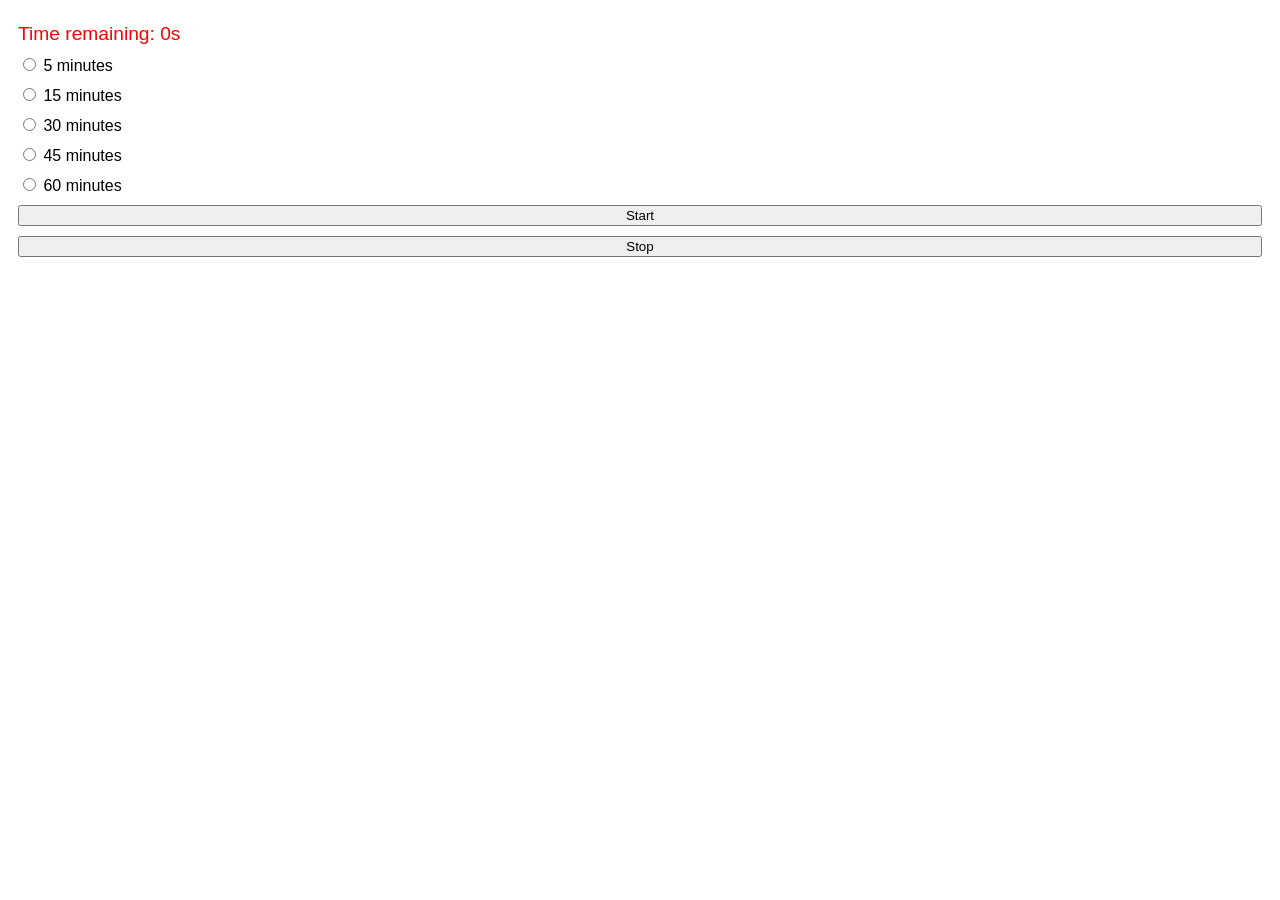
==== popup.html @ fa6963cb "Initial commit" ====
<!DOCTYPE html>
<html>
  <head>
    <style>
      body {
        font-family: Arial, sans-serif;
      }
      .container {
        display: flex;
        flex-direction: column;
        padding: 10px;
      }
      .container > * {
        margin: 5px 0;
      }
      #timer {
        font-size: 1.2em;
        color: red;
      }
    </style>
  </head>
  <body>
    <div class="container">
      <div id="timer">Time remaining: 0s</div>
      <label>
        <input type="radio" name="duration" value="5"> 5 minutes
      </label>
      <label>
        <input type="radio" name="duration" value="15"> 15 minutes
      </label>
      <label>
        <input type="radio" name="duration" value="30"> 30 minutes
      </label>
      <label>
        <input type="radio" name="duration" value="45"> 45 minutes
      </label>
      <label>
        <input type="radio" name="duration" value="60"> 60 minutes
      </label>
      <button id="start">Start</button>
      <button id="stop">Stop</button>
    </div>
    <script src="popup.js"></script>
  </body>
</html>
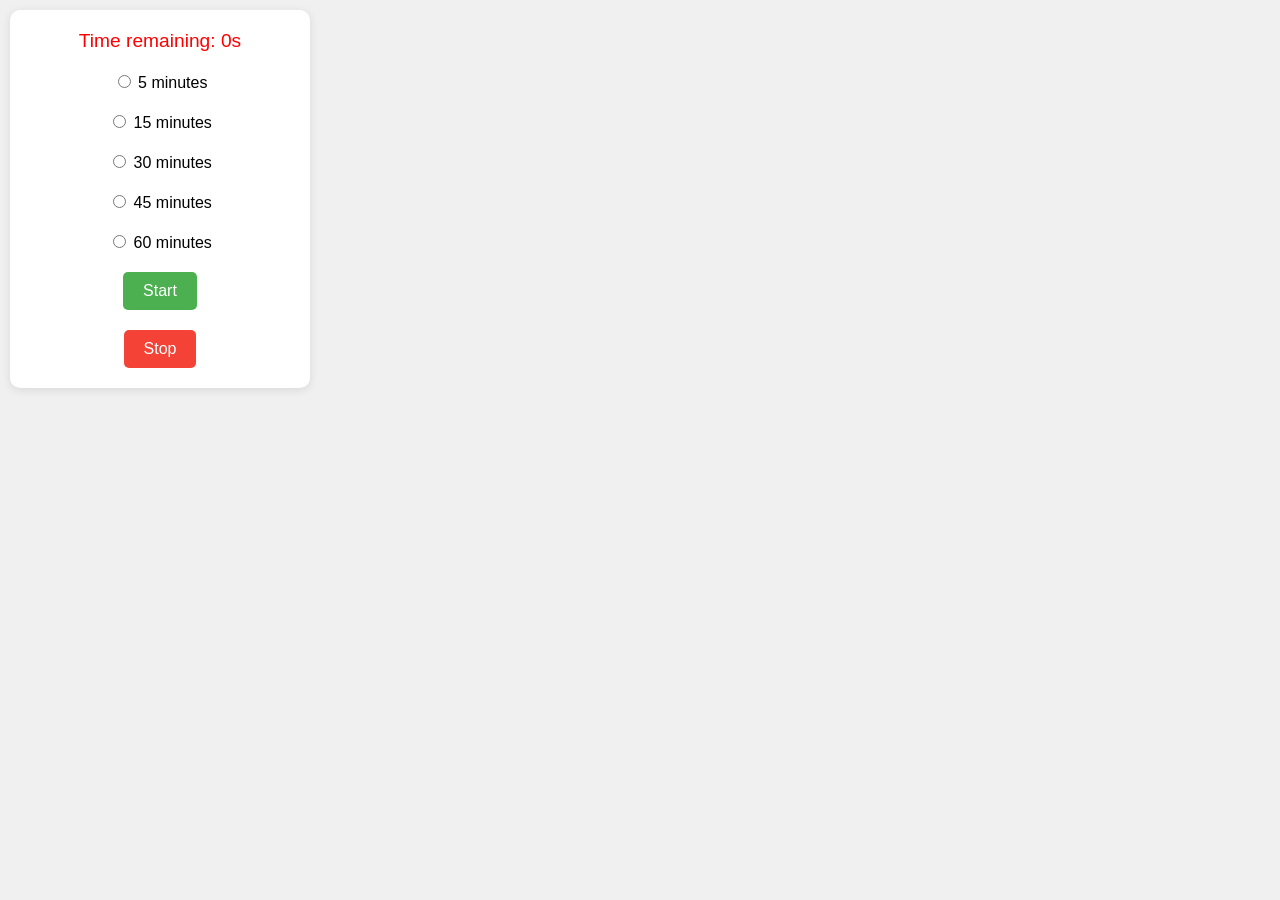
==== commit 4e25ba75: "Better styles for the popup" ====
--- a/popup.html
+++ b/popup.html
@@ -1,27 +1,11 @@
 <!DOCTYPE html>
 <html>
   <head>
-    <style>
-      body {
-        font-family: Arial, sans-serif;
-      }
-      .container {
-        display: flex;
-        flex-direction: column;
-        padding: 10px;
-      }
-      .container > * {
-        margin: 5px 0;
-      }
-      #timer {
-        font-size: 1.2em;
-        color: red;
-      }
-    </style>
+    <link rel="stylesheet" href="styles.css">
   </head>
   <body>
     <div class="container">
-      <div id="timer">Time remaining: 0s</div>
+      <div id="timer" class="timer">Time remaining: 0s</div>
       <label>
         <input type="radio" name="duration" value="5"> 5 minutes
       </label>
@@ -37,8 +21,8 @@
       <label>
         <input type="radio" name="duration" value="60"> 60 minutes
       </label>
-      <button id="start">Start</button>
-      <button id="stop">Stop</button>
+      <button id="start" class="btn btn-start">Start</button>
+      <button id="stop" class="btn btn-stop">Stop</button>
     </div>
     <script src="popup.js"></script>
   </body>
--- a/styles.css
+++ b/styles.css
@@ -0,0 +1,50 @@
+body {
+    font-family: Arial, sans-serif;
+    margin: 0;
+    padding: 10px;
+    background-color: #f0f0f0;
+  }
+  
+  .container {
+    display: flex;
+    flex-direction: column;
+    align-items: center;
+    padding: 10px;
+    background: white;
+    border-radius: 10px;
+    box-shadow: 0 2px 10px rgba(0, 0, 0, 0.1);
+    width: 280px; /* Ensure the container has a fixed width */
+  }
+  
+  .container > * {
+    margin: 10px 0;
+  }
+  
+  #timer {
+    font-size: 1.2em;
+    color: red;
+  }
+  
+  .btn {
+    padding: 10px 20px;
+    border: none;
+    border-radius: 5px;
+    cursor: pointer;
+    font-size: 1em;
+  }
+  
+  .btn-start {
+    background-color: #4caf50;
+    color: white;
+  }
+  
+  .btn-stop {
+    background-color: #f44336;
+    color: white;
+  }
+  
+  .btn:disabled {
+    background-color: #ccc;
+    cursor: not-allowed;
+  }
+  
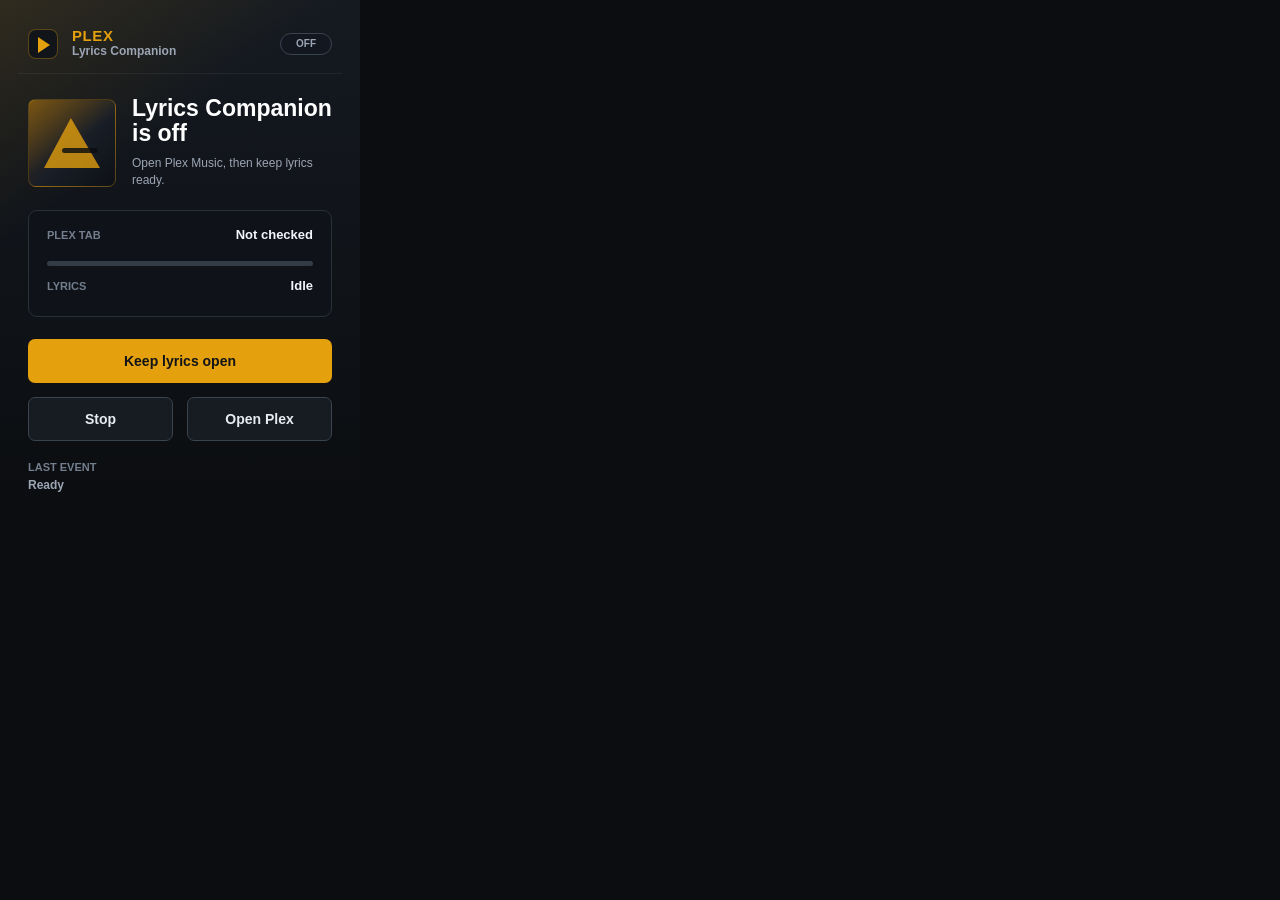
==== commit d6bce89d: "Overhaul Plex lyrics companion UX Replace the timer-first popup with a Plex-native session companion" ====
--- a/popup.html
+++ b/popup.html
@@ -1,29 +1,59 @@
 <!DOCTYPE html>
-<html>
+<html lang="en">
   <head>
+    <meta charset="UTF-8">
+    <meta name="viewport" content="width=device-width, initial-scale=1.0">
     <link rel="stylesheet" href="styles.css">
+    <title>Plex Lyrics Companion</title>
   </head>
   <body>
-    <div class="container">
-      <div id="timer" class="timer">Time remaining: 0s</div>
-      <label>
-        <input type="radio" name="duration" value="5"> 5 minutes
-      </label>
-      <label>
-        <input type="radio" name="duration" value="15"> 15 minutes
-      </label>
-      <label>
-        <input type="radio" name="duration" value="30"> 30 minutes
-      </label>
-      <label>
-        <input type="radio" name="duration" value="45"> 45 minutes
-      </label>
-      <label>
-        <input type="radio" name="duration" value="60"> 60 minutes
-      </label>
-      <button id="start" class="btn btn-start">Start</button>
-      <button id="stop" class="btn btn-stop">Stop</button>
-    </div>
+    <main class="popup-shell" data-state="idle">
+      <header class="topbar">
+        <div class="brand-mark" aria-hidden="true"></div>
+        <div>
+          <div class="brand-name">Plex</div>
+          <div class="brand-subtitle">Lyrics Companion</div>
+        </div>
+        <div id="state-pill" class="state-pill">Off</div>
+      </header>
+
+      <section class="hero-panel" aria-labelledby="headline">
+        <div class="album-tile" aria-hidden="true">
+          <div class="album-glyph"></div>
+        </div>
+        <div class="hero-copy">
+          <h1 id="headline">Lyrics Companion is off</h1>
+          <p id="summary">Open Plex Music, then keep lyrics ready.</p>
+        </div>
+      </section>
+
+      <section class="status-panel" aria-label="Current status">
+        <div class="status-row">
+          <span>Plex tab</span>
+          <strong id="plex-status">Not checked</strong>
+        </div>
+        <div class="meter" aria-hidden="true">
+          <div id="meter-fill"></div>
+        </div>
+        <div class="status-row">
+          <span>Lyrics</span>
+          <strong id="lyrics-status">Idle</strong>
+        </div>
+      </section>
+
+      <section class="actions" aria-label="Controls">
+        <button id="primary-action" class="btn primary" type="button">Keep lyrics open</button>
+        <div class="secondary-actions">
+          <button id="stop-action" class="btn secondary" type="button">Stop</button>
+          <button id="check-action" class="btn secondary" type="button">Open Plex</button>
+        </div>
+      </section>
+
+      <footer class="event-line">
+        <span>Last event</span>
+        <strong id="last-event">Ready</strong>
+      </footer>
+    </main>
     <script src="popup.js"></script>
   </body>
 </html>
--- a/styles.css
+++ b/styles.css
@@ -1,50 +1,312 @@
+:root {
+  --plex-gold: #e5a00d;
+  --plex-gold-strong: #f1b51c;
+  --bg: #0b0d10;
+  --panel: #11151b;
+  --panel-2: #171c23;
+  --line: #2a3038;
+  --line-strong: #3a4350;
+  --text: #f4f6fb;
+  --muted: #9ba5b4;
+  --dim: #737f8f;
+  --green: #b5e980;
+  --green-bg: #223326;
+  --pause-bg: #3a2c16;
+}
+
+* {
+  box-sizing: border-box;
+}
+
 body {
-    font-family: Arial, sans-serif;
-    margin: 0;
-    padding: 10px;
-    background-color: #f0f0f0;
-  }
-  
-  .container {
-    display: flex;
-    flex-direction: column;
-    align-items: center;
-    padding: 10px;
-    background: white;
-    border-radius: 10px;
-    box-shadow: 0 2px 10px rgba(0, 0, 0, 0.1);
-    width: 280px; /* Ensure the container has a fixed width */
-  }
-  
-  .container > * {
-    margin: 10px 0;
-  }
-  
-  #timer {
-    font-size: 1.2em;
-    color: red;
-  }
-  
-  .btn {
-    padding: 10px 20px;
-    border: none;
-    border-radius: 5px;
-    cursor: pointer;
-    font-size: 1em;
-  }
-  
-  .btn-start {
-    background-color: #4caf50;
-    color: white;
-  }
-  
-  .btn-stop {
-    background-color: #f44336;
-    color: white;
-  }
-  
-  .btn:disabled {
-    background-color: #ccc;
-    cursor: not-allowed;
-  }
-  +  margin: 0;
+  min-width: 360px;
+  background: var(--bg);
+  color: var(--text);
+  font-family: Arial, Helvetica, sans-serif;
+}
+
+button {
+  font: inherit;
+}
+
+button:focus-visible {
+  outline: 2px solid rgba(229, 160, 13, 0.85);
+  outline-offset: 2px;
+}
+
+.popup-shell {
+  width: 360px;
+  min-height: 470px;
+  padding: 18px;
+  background:
+    linear-gradient(145deg, rgba(229, 160, 13, 0.13), transparent 32%),
+    linear-gradient(180deg, #151a21 0%, #0b0d10 100%);
+}
+
+.topbar {
+  display: grid;
+  grid-template-columns: 34px 1fr auto;
+  gap: 10px;
+  align-items: center;
+  padding: 10px 10px 14px;
+  border-bottom: 1px solid rgba(255, 255, 255, 0.06);
+}
+
+.brand-mark {
+  width: 30px;
+  height: 30px;
+  border-radius: 8px;
+  background: #11151a;
+  position: relative;
+  border: 1px solid rgba(229, 160, 13, 0.35);
+}
+
+.brand-mark::before {
+  content: "";
+  position: absolute;
+  left: 9px;
+  top: 7px;
+  width: 0;
+  height: 0;
+  border-top: 8px solid transparent;
+  border-bottom: 8px solid transparent;
+  border-left: 12px solid var(--plex-gold);
+}
+
+.brand-name {
+  color: var(--plex-gold);
+  font-size: 15px;
+  font-weight: 900;
+  letter-spacing: 0.04em;
+  line-height: 1;
+  text-transform: uppercase;
+}
+
+.brand-subtitle {
+  color: var(--muted);
+  font-size: 12px;
+  font-weight: 700;
+  line-height: 1.35;
+}
+
+.state-pill {
+  min-width: 52px;
+  border: 1px solid var(--line-strong);
+  border-radius: 999px;
+  padding: 5px 9px;
+  background: #121720;
+  color: var(--muted);
+  font-size: 10px;
+  font-weight: 900;
+  line-height: 1;
+  text-align: center;
+  text-transform: uppercase;
+}
+
+[data-state="active"] .state-pill {
+  border-color: rgba(181, 233, 128, 0.45);
+  background: var(--green-bg);
+  color: var(--green);
+}
+
+[data-state="pausedByManualClose"] .state-pill,
+[data-state="pausedByUser"] .state-pill {
+  border-color: rgba(229, 160, 13, 0.45);
+  background: var(--pause-bg);
+  color: #ffd27a;
+}
+
+[data-state="waitingForPlex"] .state-pill,
+[data-state="lyricsUnavailable"] .state-pill {
+  border-color: rgba(155, 165, 180, 0.38);
+  background: #202733;
+  color: #c6ceda;
+}
+
+.hero-panel {
+  display: grid;
+  grid-template-columns: 88px 1fr;
+  gap: 16px;
+  align-items: center;
+  padding: 22px 10px 20px;
+}
+
+.album-tile {
+  width: 88px;
+  aspect-ratio: 1;
+  border: 1px solid rgba(229, 160, 13, 0.28);
+  border-radius: 8px;
+  background:
+    linear-gradient(145deg, rgba(229, 160, 13, 0.3), transparent 52%),
+    linear-gradient(135deg, #4b3515, #191e27 54%, #0d1015);
+  position: relative;
+  overflow: hidden;
+}
+
+.album-glyph {
+  position: absolute;
+  inset: 18px 15px;
+}
+
+.album-glyph::before {
+  content: "";
+  position: absolute;
+  inset: 0;
+  clip-path: polygon(0 100%, 48% 0, 100% 100%);
+  background: rgba(229, 160, 13, 0.78);
+}
+
+.album-glyph::after {
+  content: "";
+  position: absolute;
+  left: 18px;
+  top: 30px;
+  width: 36px;
+  height: 5px;
+  border-radius: 999px;
+  background: rgba(11, 13, 16, 0.82);
+}
+
+.hero-copy h1 {
+  margin: 0;
+  color: #ffffff;
+  font-size: 23px;
+  font-weight: 900;
+  line-height: 1.08;
+}
+
+.hero-copy p {
+  margin: 9px 0 0;
+  color: var(--muted);
+  font-size: 12px;
+  line-height: 1.45;
+}
+
+.status-panel {
+  margin: 0 10px;
+  padding: 16px 18px;
+  border: 1px solid var(--line);
+  border-radius: 9px;
+  background: rgba(15, 19, 25, 0.88);
+}
+
+.status-row {
+  display: flex;
+  align-items: baseline;
+  justify-content: space-between;
+  gap: 12px;
+  min-height: 22px;
+}
+
+.status-row span {
+  color: var(--dim);
+  font-size: 11px;
+  font-weight: 800;
+  text-transform: uppercase;
+}
+
+.status-row strong {
+  max-width: 190px;
+  overflow: hidden;
+  color: var(--text);
+  font-size: 13px;
+  font-weight: 800;
+  text-align: right;
+  text-overflow: ellipsis;
+  white-space: nowrap;
+}
+
+.meter {
+  height: 5px;
+  margin: 12px 0;
+  overflow: hidden;
+  border-radius: 999px;
+  background: #333b47;
+}
+
+#meter-fill {
+  width: 0;
+  height: 100%;
+  border-radius: inherit;
+  background: var(--plex-gold);
+  transition: width 180ms ease;
+}
+
+[data-state="active"] #meter-fill {
+  background: #9fd86e;
+}
+
+[data-state="waitingForPlex"] #meter-fill,
+[data-state="lyricsUnavailable"] #meter-fill {
+  background: #7f8998;
+}
+
+.actions {
+  padding: 22px 10px 0;
+}
+
+.btn {
+  width: 100%;
+  min-height: 44px;
+  border: 0;
+  border-radius: 7px;
+  cursor: pointer;
+  font-size: 14px;
+  font-weight: 900;
+  transition: transform 120ms ease, filter 120ms ease, opacity 120ms ease;
+}
+
+.btn:hover:not(:disabled) {
+  filter: brightness(1.06);
+}
+
+.btn:active:not(:disabled) {
+  transform: translateY(1px);
+}
+
+.btn:disabled {
+  cursor: default;
+  opacity: 0.48;
+}
+
+.primary {
+  background: var(--plex-gold);
+  color: #101318;
+}
+
+.secondary-actions {
+  display: grid;
+  grid-template-columns: 1fr 1fr;
+  gap: 14px;
+  margin-top: 14px;
+}
+
+.secondary {
+  border: 1px solid var(--line-strong);
+  background: var(--panel-2);
+  color: #e7ebf1;
+}
+
+.event-line {
+  display: grid;
+  gap: 5px;
+  padding: 20px 10px 0;
+}
+
+.event-line span {
+  color: var(--dim);
+  font-size: 11px;
+  font-weight: 800;
+  text-transform: uppercase;
+}
+
+.event-line strong {
+  min-height: 17px;
+  overflow: hidden;
+  color: var(--muted);
+  font-size: 12px;
+  font-weight: 700;
+  text-overflow: ellipsis;
+  white-space: nowrap;
+}
